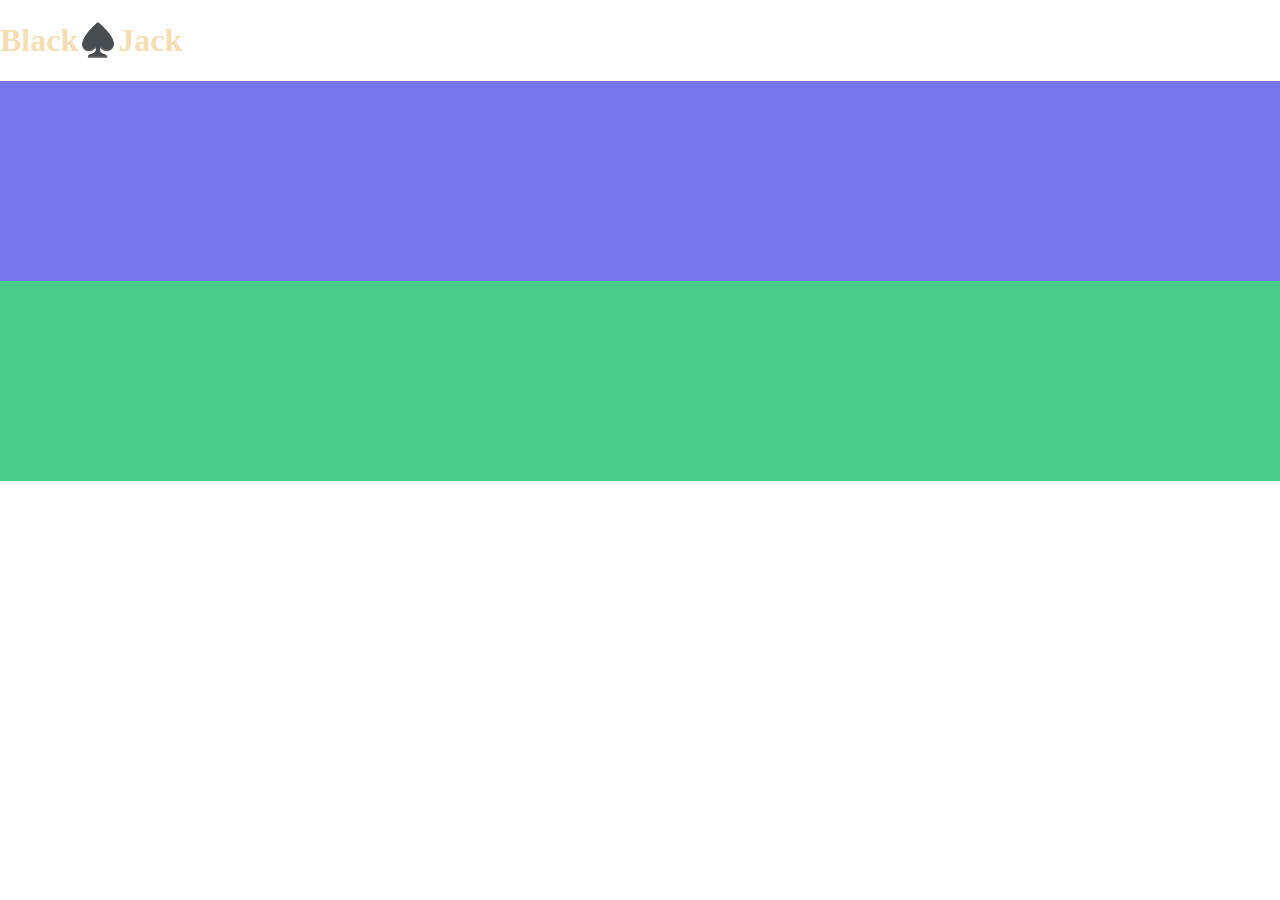
==== index.html @ 6a29114a "Set up basic file structure and readme" ====
<!DOCTYPE html>
<html lang="en">
<head>
    <meta charset="UTF-8">
    <meta http-equiv="X-UA-Compatible" content="IE=edge">
    <meta name="viewport" content="width=device-width, initial-scale=1.0">
    <link rel="stylesheet" href="style.css">
    <script src="app.js"></script>
    <title>Black♠️Jack</title>
</head>
<body>
    <div class="title">
        <h1>Black♠️Jack</h1>
    </div>
    <div class="dealer"></div>
    <div class="player">
        <div class="playerCards">
        </div>
    </div>
</body>
</html>
---- style.css ----
body {
    margin: 0 auto;
}

.title {
    color: wheat;
}

.dealer {
    width: 100vw;
    height: 200px;
    background-color: rgb(118, 118, 234);
    
}

.player {
    width: 200vw;
    height: 200px;
    background-color: rgb(73, 204, 138);
    display: flex;
    
}
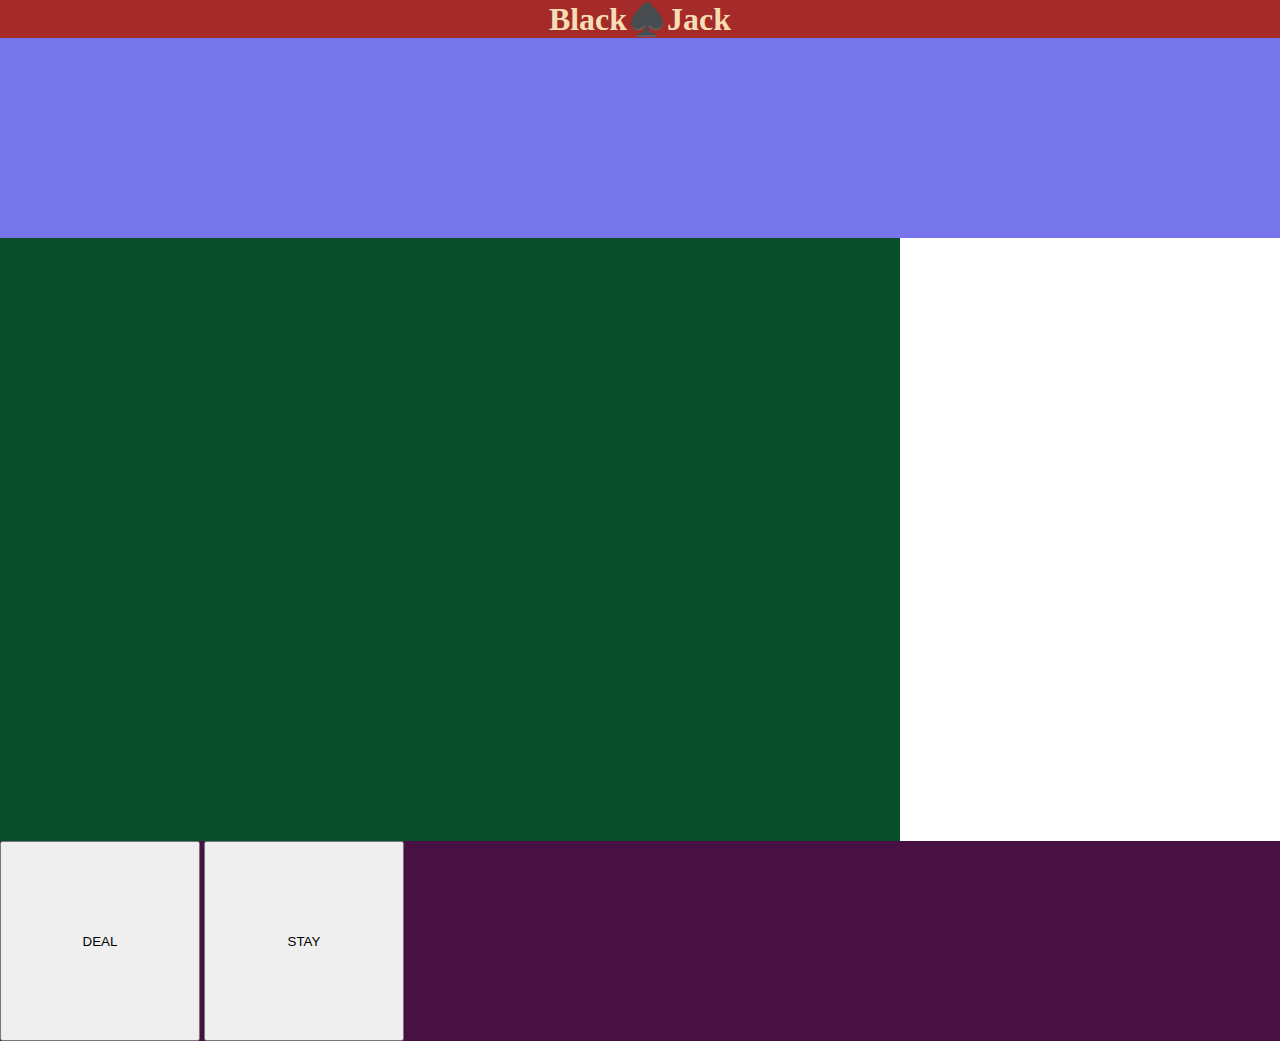
==== commit 48a02347: "added bust checker with/without ace" ====
--- a/index.html
+++ b/index.html
@@ -5,7 +5,7 @@
     <meta http-equiv="X-UA-Compatible" content="IE=edge">
     <meta name="viewport" content="width=device-width, initial-scale=1.0">
     <link rel="stylesheet" href="style.css">
-    <script src="app.js"></script>
+    <script defer src="app.js"></script>
     <title>Black♠️Jack</title>
 </head>
 <body>
@@ -13,8 +13,16 @@
         <h1>Black♠️Jack</h1>
     </div>
     <div class="dealer"></div>
+    <div class="table">
+        <div class="upper"></div>
+        <div class="lower"></div>
+    </div>
     <div class="player">
         <div class="playerCards">
+        </div>
+        <div class="playerButtons">
+            <button class="dealBtn">DEAL</button>
+            <button class="stayBtn">STAY</button>
         </div>
     </div>
 </body>
--- a/style.css
+++ b/style.css
@@ -4,6 +4,12 @@
 
 .title {
     color: wheat;
+    text-align: center;
+    background-color: brown;
+}
+
+.title h1 {
+    margin: 0;
 }
 
 .dealer {
@@ -13,11 +19,38 @@
     
 }
 
+.table {
+    width: 100vh;
+    height: 67vh;
+    background-color: rgb(8, 78, 42);
+}
+
+.upper {
+    height: 50%;
+}
+
+.lower {
+    height: 50%;
+}
+
 .player {
     width: 200vw;
     height: 200px;
-    background-color: rgb(73, 204, 138);
+    background-color: rgb(71, 17, 68);
     display: flex;
     
 }
 
+.dealBtn {
+    width: 200px;
+    height: 200px;
+}
+
+.stayBtn {
+    width: 200px;
+    height: 200px;
+}
+
+.gameOff {
+    display: none;
+}
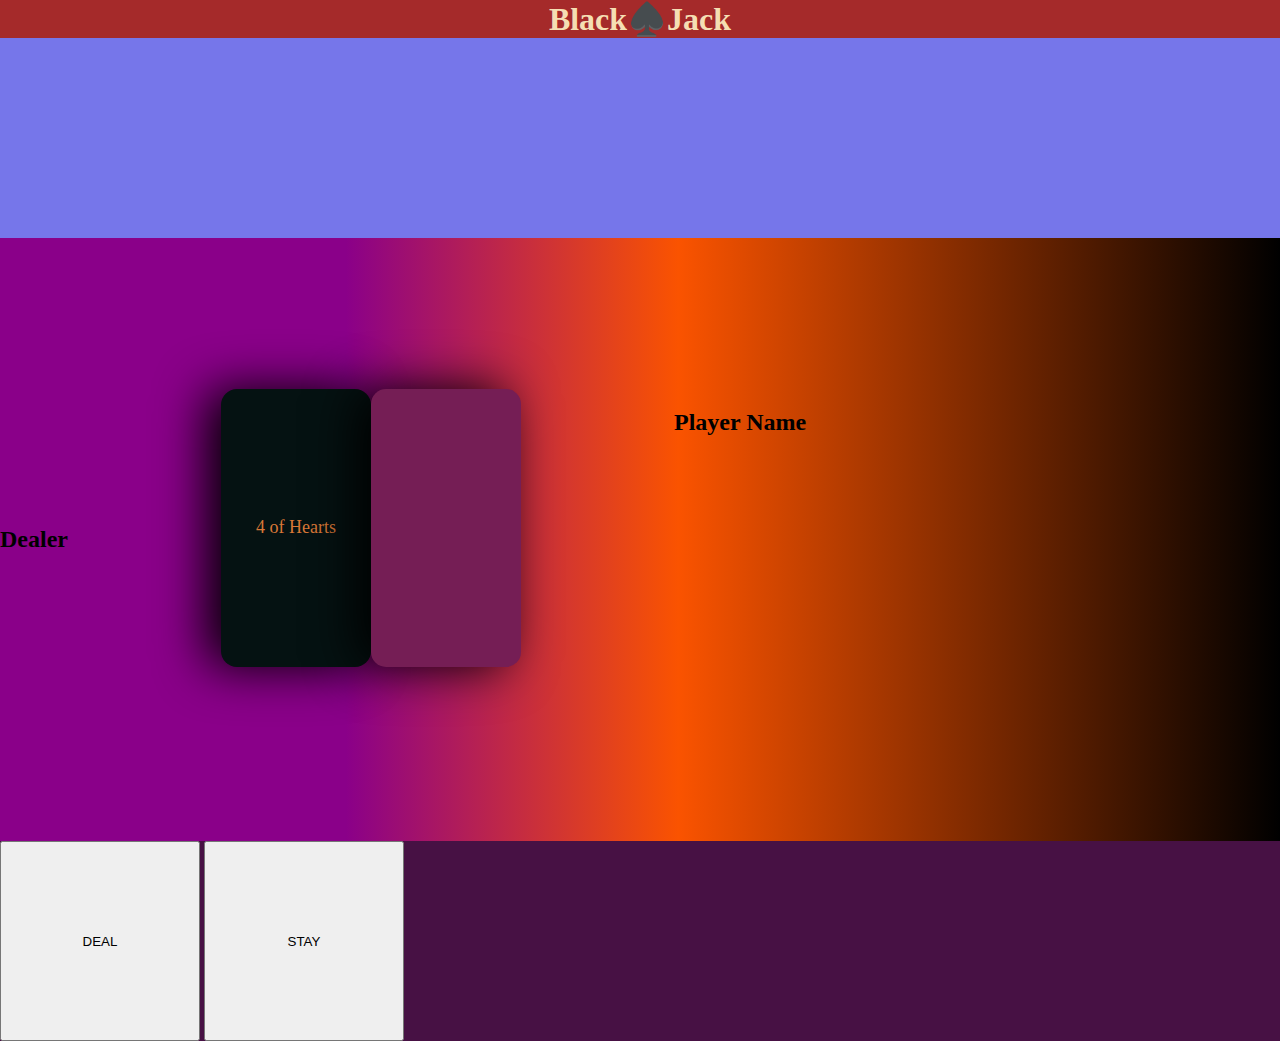
==== commit 51faba70: "changed css and made one dealer card hidden" ====
--- a/index.html
+++ b/index.html
@@ -14,12 +14,25 @@
     </div>
     <div class="dealer"></div>
     <div class="table">
-        <div class="upper"></div>
-        <div class="lower"></div>
+        <h2 class="dealerName">Dealer</h2>
+        <div class="card-list">
+            <!-- <div class="card">
+                <h2 class="card-title">
+
+                </h2>
+                <p class="card-body">
+
+                </p>
+            </div> -->
+        </div>
+        <div class="lower">
+            <h2 class="playerName">Player Name</h2>
+            <div class="playerCards">
+            </div>
+        </div>
     </div>
     <div class="player">
-        <div class="playerCards">
-        </div>
+        
         <div class="playerButtons">
             <button class="dealBtn">DEAL</button>
             <button class="stayBtn">STAY</button>
--- a/style.css
+++ b/style.css
@@ -16,21 +16,36 @@
     width: 100vw;
     height: 200px;
     background-color: rgb(118, 118, 234);
+
+}
+
+.table {
+    width: 100%;
+    height: 67vh;
+    background: linear-gradient(90deg, rgba(138,0,137,1) 27%, rgba(250,83,0,1) 53%, rgba(0,0,0,1) 100%);    display: flex;
+    flex-direction: row;
+    justify-content: center;
+    align-items: center;
     
 }
 
-.table {
-    width: 100vh;
-    height: 67vh;
-    background-color: rgb(8, 78, 42);
-}
+.card-list {
+    display: flex;
+    justify-content: center;
+    height: 50%;
+    width: 50%;
+    display: flex;
+    float: left;
 
-.upper {
-    height: 50%;
 }
 
 .lower {
+    display: flex;
+    justify-content: left;
     height: 50%;
+    width: 50%;
+    display: flex;
+    float: left;
 }
 
 .player {
@@ -38,7 +53,7 @@
     height: 200px;
     background-color: rgb(71, 17, 68);
     display: flex;
-    
+
 }
 
 .dealBtn {
@@ -54,3 +69,55 @@
 .gameOff {
     display: none;
 }
+
+.card {
+    display: flex;
+    position: relative;
+    flex-direction: column;
+    width: 150px;
+    height: 150px;
+    border-radius: 1rem;
+    padding: 8rem 0 0;
+    background: rgb(5, 18, 18);
+    box-shadow: -15px 0 50px #000;
+
+
+    text-align: center;
+    font-family: fantasy;
+    color: rgb(218, 120, 55);
+    font-size: large;
+
+
+    transition: transform 0.5s ease;
+}
+
+.card:hover {
+    transform: scale(1.1);
+    transform: translateY(-15px);
+}
+
+.card:hover~.card {
+    transform: translateX(30px);
+}
+
+
+
+
+.hidden {
+    width: 150px;
+    height: 150px;
+    background: rgb(117, 30, 85);
+    background-size: cover;
+    padding: 8rem 0 0;
+    border-radius: 15px;
+
+
+    color: rgb(117, 30, 85);
+    font-size: 0;
+
+    transition: transform 0.5s ease;
+}
+
+.hidden:hover {
+    transform: scale(1.1);
+}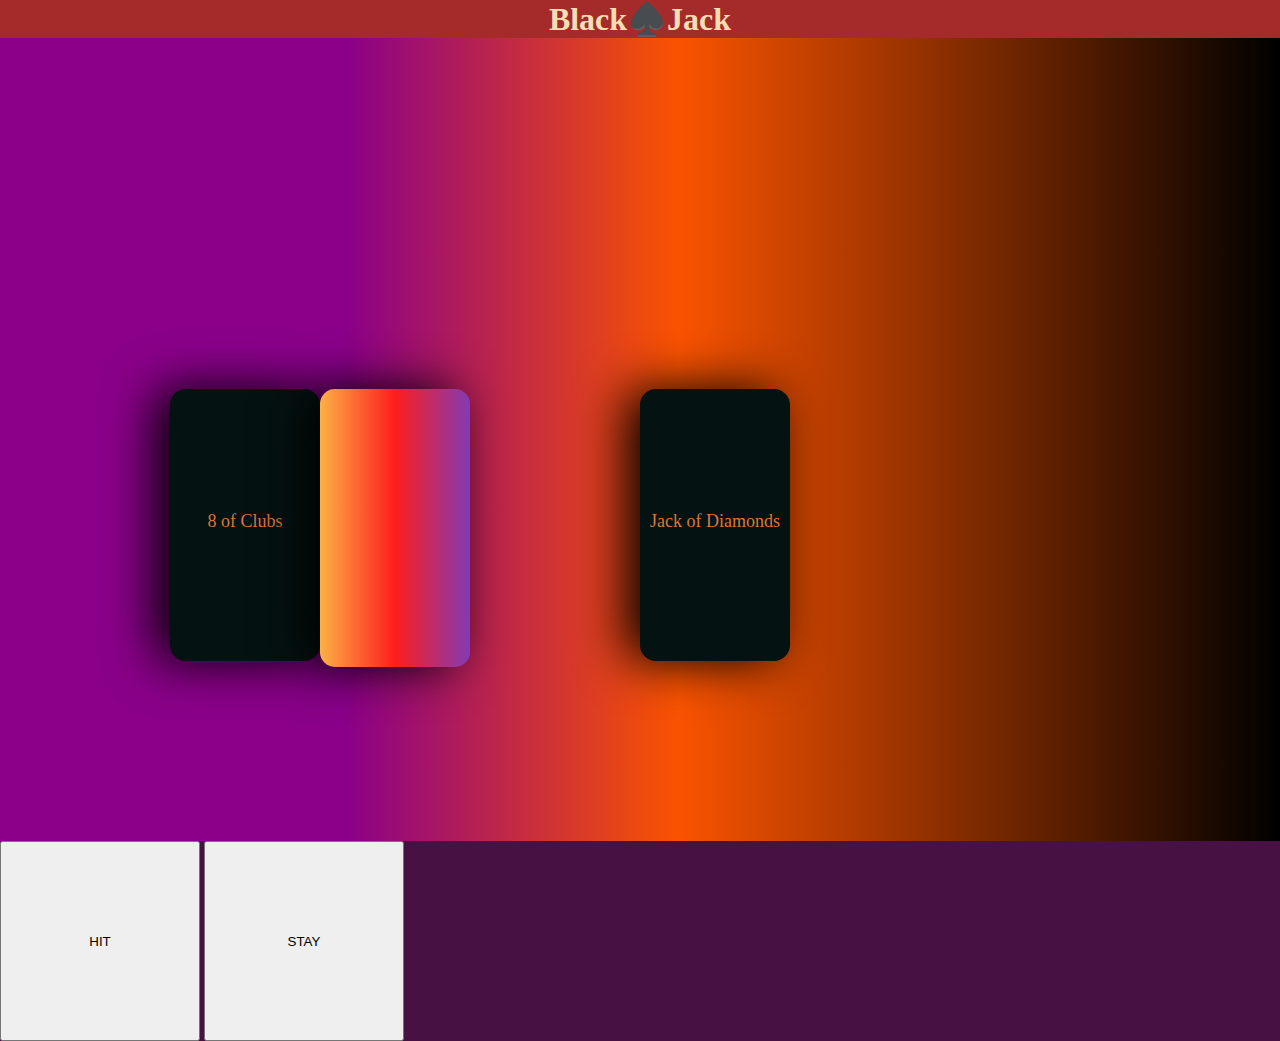
==== commit 88699dcc: "fixed card value counting and player card css" ====
--- a/index.html
+++ b/index.html
@@ -14,7 +14,7 @@
     </div>
     <div class="dealer"></div>
     <div class="table">
-        <h2 class="dealerName">Dealer</h2>
+        <h2 class="dealerName"></h2>
         <div class="card-list">
             <!-- <div class="card">
                 <h2 class="card-title">
@@ -26,7 +26,7 @@
             </div> -->
         </div>
         <div class="lower">
-            <h2 class="playerName">Player Name</h2>
+            <h2 class="playerName"></h2>
             <div class="playerCards">
             </div>
         </div>
@@ -34,7 +34,7 @@
     <div class="player">
         
         <div class="playerButtons">
-            <button class="dealBtn">DEAL</button>
+            <button class="dealBtn">HIT</button>
             <button class="stayBtn">STAY</button>
         </div>
     </div>
--- a/style.css
+++ b/style.css
@@ -15,7 +15,7 @@
 .dealer {
     width: 100vw;
     height: 200px;
-    background-color: rgb(118, 118, 234);
+    background: linear-gradient(90deg, rgba(138,0,137,1) 27%, rgba(250,83,0,1) 53%, rgba(0,0,0,1) 100%);    display: flex;
 
 }
 
@@ -34,7 +34,6 @@
     justify-content: center;
     height: 50%;
     width: 50%;
-    display: flex;
     float: left;
 
 }
@@ -77,7 +76,7 @@
     width: 150px;
     height: 150px;
     border-radius: 1rem;
-    padding: 8rem 0 0;
+    padding: 122px 0 0;
     background: rgb(5, 18, 18);
     box-shadow: -15px 0 50px #000;
 
@@ -89,6 +88,12 @@
 
 
     transition: transform 0.5s ease;
+}
+
+.playerCards {
+    display: flex;
+    justify-content: center;
+    float: left;
 }
 
 .card:hover {
@@ -106,7 +111,7 @@
 .hidden {
     width: 150px;
     height: 150px;
-    background: rgb(117, 30, 85);
+    background: linear-gradient(270deg, rgba(131,58,180,1) 0%, rgba(253,29,29,1) 50%, rgba(252,176,69,1) 100%);
     background-size: cover;
     padding: 8rem 0 0;
     border-radius: 15px;
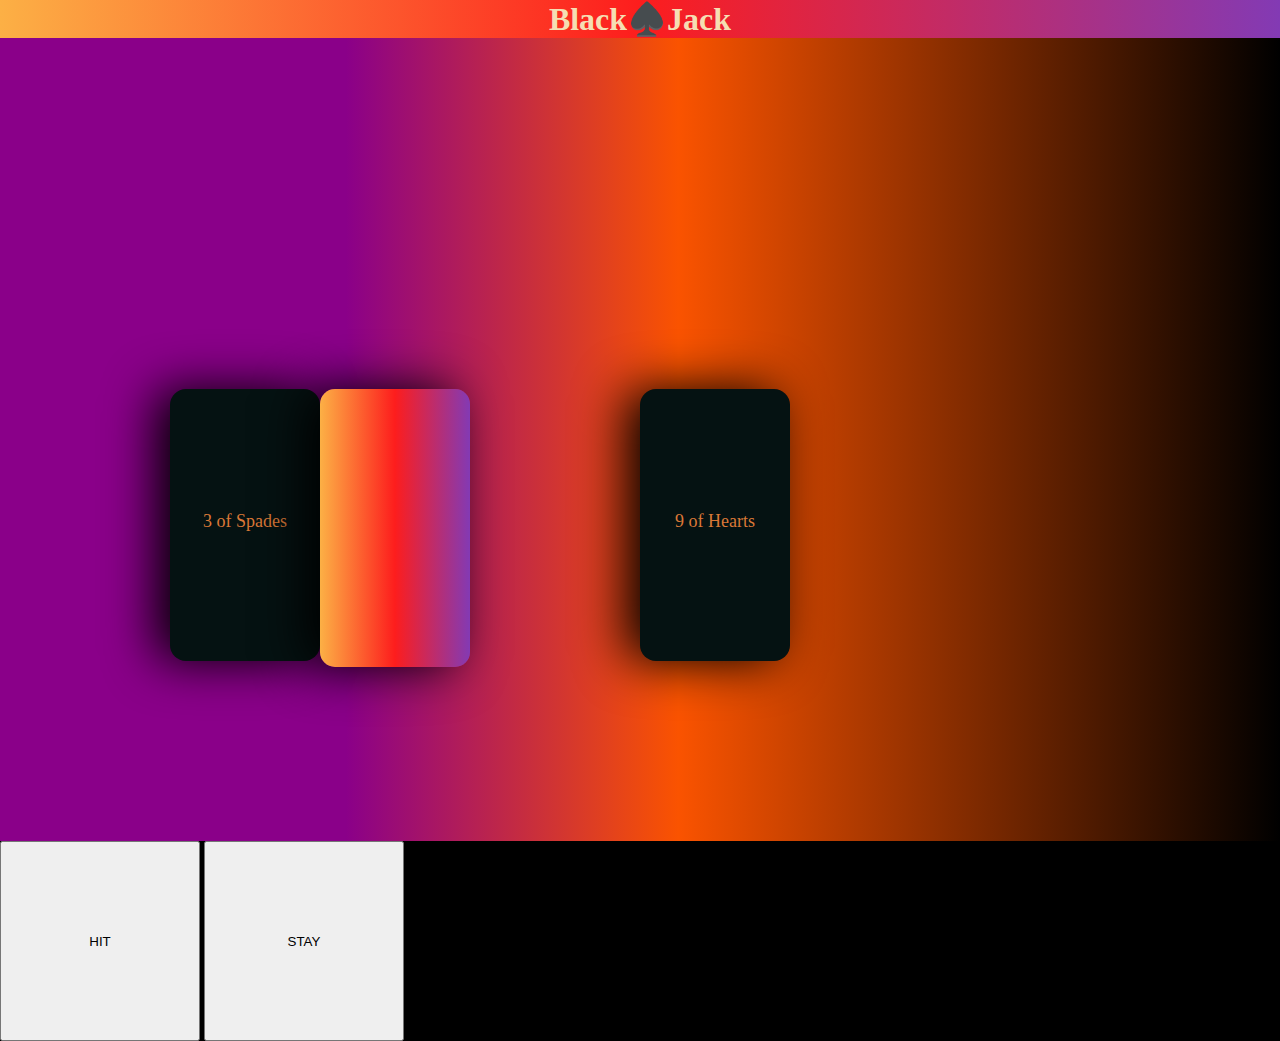
==== commit 899a082b: "changed ace value bug on player/dealer and added some checking functions" ====
--- a/index.html
+++ b/index.html
@@ -16,14 +16,6 @@
     <div class="table">
         <h2 class="dealerName"></h2>
         <div class="card-list">
-            <!-- <div class="card">
-                <h2 class="card-title">
-
-                </h2>
-                <p class="card-body">
-
-                </p>
-            </div> -->
         </div>
         <div class="lower">
             <h2 class="playerName"></h2>
--- a/style.css
+++ b/style.css
@@ -5,7 +5,7 @@
 .title {
     color: wheat;
     text-align: center;
-    background-color: brown;
+    background: linear-gradient(270deg, rgba(131,58,180,1) 0%, rgba(253,29,29,1) 50%, rgba(252,176,69,1) 100%);
 }
 
 .title h1 {
@@ -50,7 +50,7 @@
 .player {
     width: 200vw;
     height: 200px;
-    background-color: rgb(71, 17, 68);
+    background-color: rgb(0,0,0);
     display: flex;
 
 }
@@ -125,4 +125,5 @@
 
 .hidden:hover {
     transform: scale(1.1);
-}+}
+
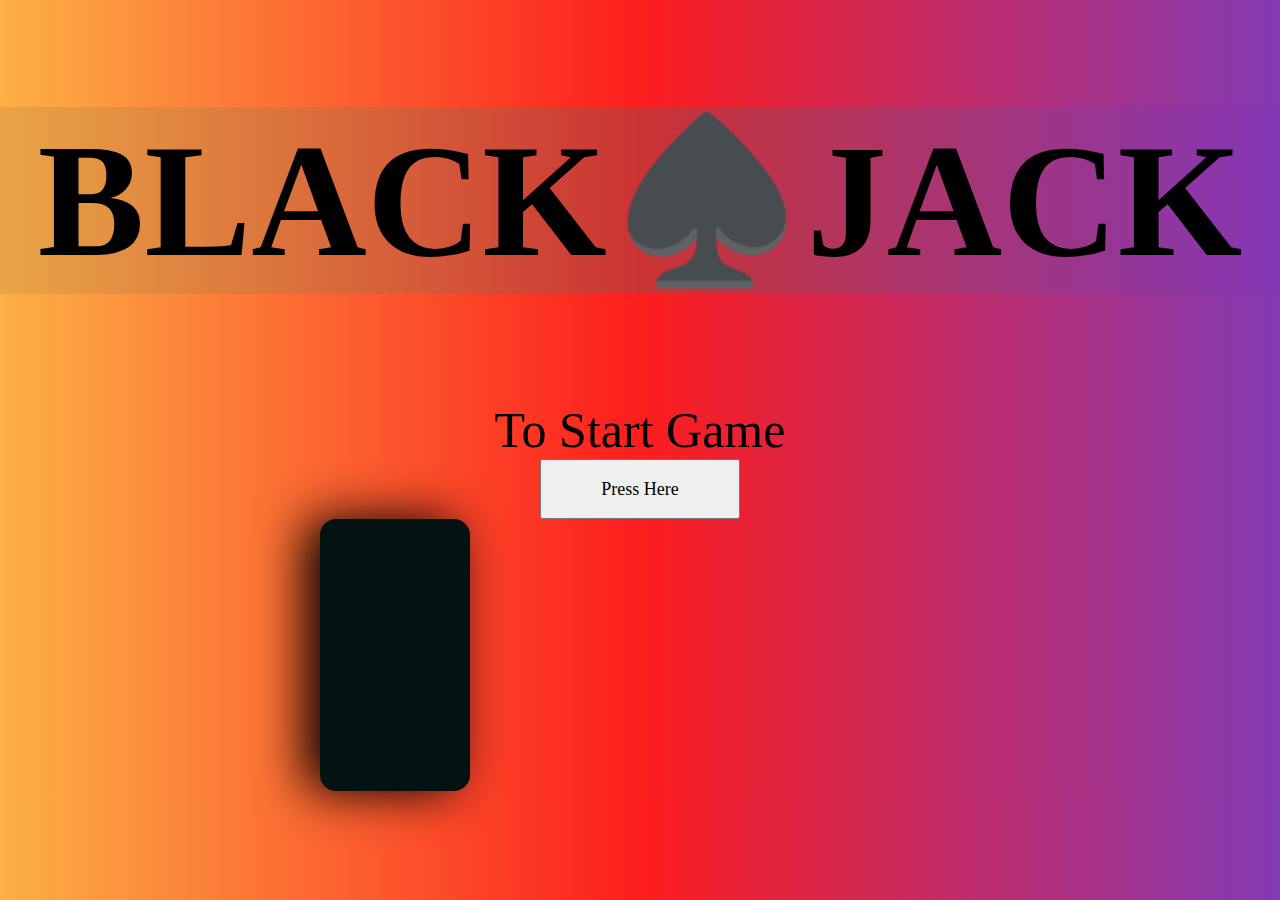
==== commit 86cbf823: "created index.html and linked game to gamepage.html" ====
--- a/index.html
+++ b/index.html
@@ -1,34 +1,31 @@
 <!DOCTYPE html>
 <html lang="en">
+
 <head>
     <meta charset="UTF-8">
     <meta http-equiv="X-UA-Compatible" content="IE=edge">
     <meta name="viewport" content="width=device-width, initial-scale=1.0">
     <link rel="stylesheet" href="style.css">
-    <script defer src="app.js"></script>
-    <title>Black♠️Jack</title>
+    <script defer src="./index.js"></script>
+    <title>Document</title>
 </head>
+
 <body>
-    <div class="title">
-        <h1>Black♠️Jack</h1>
+    <div class="indexTitle">
+        <h1>BLACK♠️JACK</h1>
     </div>
-    <div class="dealer"></div>
-    <div class="table">
-        <h2 class="dealerName"></h2>
-        <div class="card-list">
+    <div class="container">
+        <div class="bodyStartGame">
+            To Start Game
         </div>
-        <div class="lower">
-            <h2 class="playerName"></h2>
-            <div class="playerCards">
+        <div class="startBtnCtn">
+            <a href="./gamepage.html"><button class="startBtn">Press Here</button></a>
+        </div class="cardCtn">
+            <div class="containerCards">
+            <div class="cardsIndex"></div>
             </div>
         </div>
     </div>
-    <div class="player">
-        
-        <div class="playerButtons">
-            <button class="dealBtn">HIT</button>
-            <button class="stayBtn">STAY</button>
-        </div>
-    </div>
 </body>
+
 </html>--- a/style.css
+++ b/style.css
@@ -1,15 +1,46 @@
 body {
     margin: 0 auto;
+    background: linear-gradient(270deg, rgba(131,58,180,1) 0%, rgba(253,29,29,1) 50%, rgba(252,176,69,1) 100%);
+    
 }
 
 .title {
     color: wheat;
     text-align: center;
-    background: linear-gradient(270deg, rgba(131,58,180,1) 0%, rgba(253,29,29,1) 50%, rgba(252,176,69,1) 100%);
+    /* background: linear-gradient(270deg, rgba(131,58,180,1) 0%, rgba(253,29,29,1) 50%, rgba(252,176,69,1) 100%); */
+    background: #000;
 }
+
 
 .title h1 {
     margin: 0;
+}
+
+.indexTitle {
+    height: 40%;
+    width: 100%;
+    background: linear-gradient(270deg, rgb(132, 55, 183) 0%, rgb(202, 51, 51) 50%, rgb(233, 165, 69) 100%);
+    text-align: center;
+    font-size: 80px;
+}
+
+.bodyStartGame {
+    height: 60%;
+    width: 100%;
+    text-align: center;
+    font-size: 50px;
+}
+
+.startBtnCtn {
+    width: auto;
+    text-align: center;
+}
+
+.startBtn {
+    font-family: 'Times New Roman', Times, serif;
+    font-size: large;
+    width: 200px;
+    height: 60px;
 }
 
 .dealer {
@@ -69,7 +100,7 @@
     display: none;
 }
 
-.card {
+.card, .cardsIndex{
     display: flex;
     position: relative;
     flex-direction: column;
@@ -90,21 +121,45 @@
     transition: transform 0.5s ease;
 }
 
+
+.containerCards {
+  margin: 0 auto;
+  width: 50%;
+
+
+}
+
+.cardsIndex {
+    display: inline-block;
+    margin: 0 auto;
+    text-align: center;
+    justify-content: center;
+}
+
+
 .playerCards {
     display: flex;
     justify-content: center;
     float: left;
 }
 
-.card:hover {
+.card:hover, .cardsIndex:hover {
     transform: scale(1.1);
     transform: translateY(-15px);
 }
 
-.card:hover~.card {
+.card:hover~.card, .cardsIndex:hover~.cardsIndex {
     transform: translateX(30px);
 }
 
+h2{
+    writing-mode: vertical-lr;
+    text-orientation: mixed;
+}
+
+h2.playerName {
+    padding-top: 180px;
+}
 
 
 
@@ -113,7 +168,7 @@
     height: 150px;
     background: linear-gradient(270deg, rgba(131,58,180,1) 0%, rgba(253,29,29,1) 50%, rgba(252,176,69,1) 100%);
     background-size: cover;
-    padding: 8rem 0 0;
+    padding: 122px 0 0;
     border-radius: 15px;
 
 
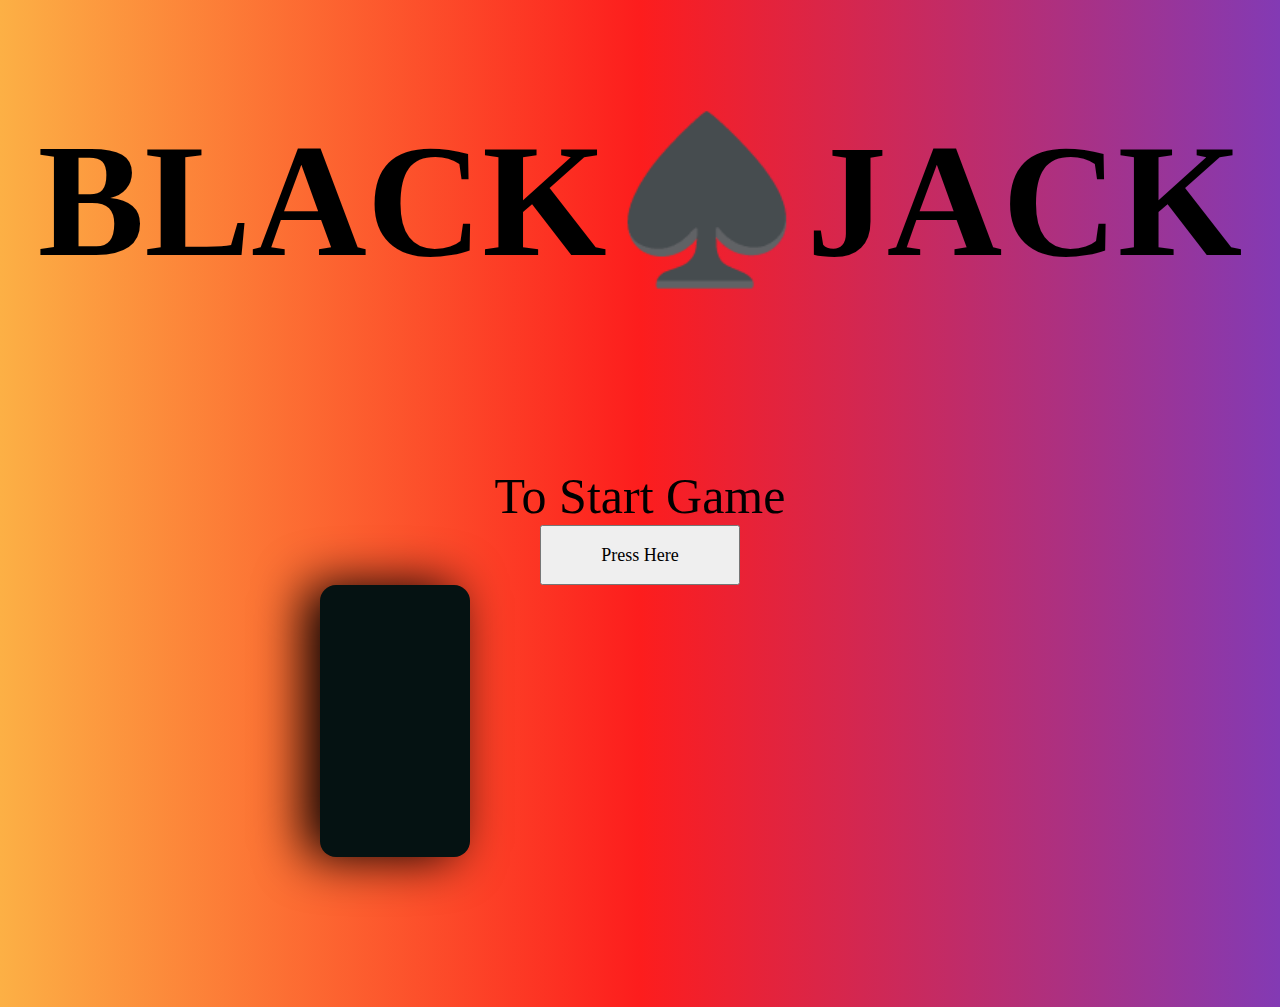
==== commit 3a398315: "fixed wager add bug" ====
--- a/index.html
+++ b/index.html
@@ -7,7 +7,7 @@
     <meta name="viewport" content="width=device-width, initial-scale=1.0">
     <link rel="stylesheet" href="style.css">
     <script defer src="./index.js"></script>
-    <title>Document</title>
+    <title>Black♠️Jack</title>
 </head>
 
 <body>
--- a/style.css
+++ b/style.css
@@ -1,7 +1,20 @@
+html {
+    /* height: 100%; */
+    height: 100%;
+    max-height: 100vh;
+}
+
 body {
     margin: 0 auto;
     background: linear-gradient(270deg, rgba(131,58,180,1) 0%, rgba(253,29,29,1) 50%, rgba(252,176,69,1) 100%);
-    
+    height: 100%;
+    /* height: 100vh; */
+}
+
+.gameBoard {
+    height: 100%;
+    
+        
 }
 
 .title {
@@ -19,7 +32,7 @@
 .indexTitle {
     height: 40%;
     width: 100%;
-    background: linear-gradient(270deg, rgb(132, 55, 183) 0%, rgb(202, 51, 51) 50%, rgb(233, 165, 69) 100%);
+    /* background: linear-gradient(270deg, rgb(132, 55, 183) 0%, rgb(202, 51, 51) 50%, rgb(233, 165, 69) 100%); */
     text-align: center;
     font-size: 80px;
 }
@@ -43,17 +56,35 @@
     height: 60px;
 }
 
+
+
 .dealer {
     width: 100vw;
-    height: 200px;
-    background: linear-gradient(90deg, rgba(138,0,137,1) 27%, rgba(250,83,0,1) 53%, rgba(0,0,0,1) 100%);    display: flex;
-
+    height: 15vh;
+    /* background: linear-gradient(90deg, rgba(138,0,137,1) 27%, rgba(250,83,0,1) 53%, rgba(0,0,0,1) 100%); */
+    display: flex;
+
+}
+
+
+.dealer h3 {
+    text-align: center;
+    margin: 0 auto;
+}
+
+.dealer p {
+    text-align: center;
+    margin: 0 auto;
+    margin-top: 30px;
+    font-size: 100px;
 }
 
 .table {
     width: 100%;
-    height: 67vh;
-    background: linear-gradient(90deg, rgba(138,0,137,1) 27%, rgba(250,83,0,1) 53%, rgba(0,0,0,1) 100%);    display: flex;
+    height: 69%;
+    /* background: linear-gradient(90deg, rgba(138,0,137,1) 27%, rgba(250,83,0,1) 53%, rgba(0,0,0,1) 100%)no-repeat center center fixed; */
+    background-size: cover;    
+    display: flex;
     flex-direction: row;
     justify-content: center;
     align-items: center;
@@ -66,6 +97,7 @@
     height: 50%;
     width: 50%;
     float: left;
+    margin-right: 40px;
 
 }
 
@@ -76,28 +108,61 @@
     width: 50%;
     display: flex;
     float: left;
-}
+    margin-right: 80px;
+}
+
+.lower button {
+    width: 20px;
+    height: 20px;
+    margin-top: 30px;
+    
+}
+
 
 .player {
-    width: 200vw;
-    height: 200px;
+    width: 100%;
+    height: 10.9em;
     background-color: rgb(0,0,0);
     display: flex;
-
-}
-
-.dealBtn {
-    width: 200px;
-    height: 200px;
-}
-
-.stayBtn {
-    width: 200px;
-    height: 200px;
-}
-
-.gameOff {
-    display: none;
+    position: fixed;
+    bottom: 0;
+
+}
+
+.playerButtons {
+    margin: 0 auto;
+    
+}
+
+.dealBtn, .stayBtn, .resetBtn {
+    width: 15rem;
+    height: 100%;
+    border: 1.5px solid #ffffff;
+    border-radius: 20px;
+    color: wheat;
+    background-color: transparent;
+    transition: 1s;
+    
+
+}
+
+.dealBtn:hover{
+    background-color: rgb(132, 55, 183);
+}
+
+.stayBtn:hover {
+    background-color: rgb(202, 51, 51);
+}
+
+.resetBtn:hover {
+    background-color: rgb(233, 165, 69);
+}
+
+
+
+
+.cash {
+    margin-top: 80px;
 }
 
 .card, .cardsIndex{
@@ -110,21 +175,17 @@
     padding: 122px 0 0;
     background: rgb(5, 18, 18);
     box-shadow: -15px 0 50px #000;
-
-
     text-align: center;
     font-family: fantasy;
     color: rgb(218, 120, 55);
     font-size: large;
-
-
     transition: transform 0.5s ease;
 }
 
 
 .containerCards {
-  margin: 0 auto;
-  width: 50%;
+    margin: 0 auto;
+    width: 50%;
 
 
 }
@@ -144,7 +205,7 @@
 }
 
 .card:hover, .cardsIndex:hover {
-    transform: scale(1.1);
+    transform: scale(1.3);
     transform: translateY(-15px);
 }
 
@@ -166,7 +227,8 @@
 .hidden {
     width: 150px;
     height: 150px;
-    background: linear-gradient(270deg, rgba(131,58,180,1) 0%, rgba(253,29,29,1) 50%, rgba(252,176,69,1) 100%);
+    background: linear-gradient(111deg, rgba(131,58,180,1) 27%, rgba(253,29,29,1) 53%, rgba(252,176,69,1) 100%);
+
     background-size: cover;
     padding: 122px 0 0;
     border-radius: 15px;
@@ -179,6 +241,15 @@
 }
 
 .hidden:hover {
-    transform: scale(1.1);
-}
-
+    transform: scale(1.3);
+    transform: translateY(-15px);
+
+}
+
+.wagerBlock {
+    cursor: not-allowed;
+}
+
+.gameOff {
+    display: none;
+}